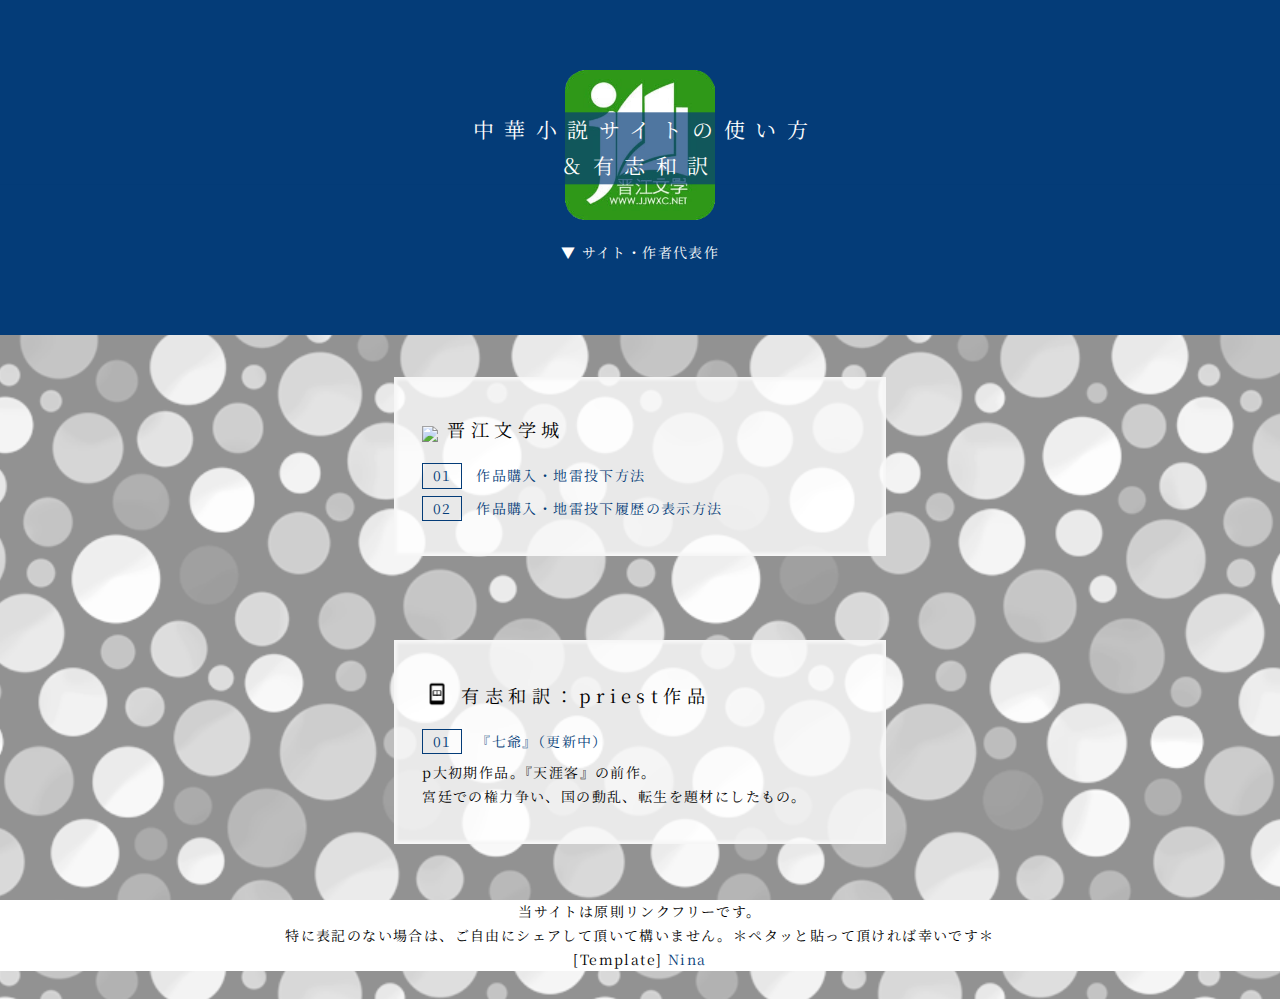
==== index.html @ 1f305d66 "Add files via upload" ====
<!DOCTYPE html>
<html lang="jp">
<head>
<meta charset="utf-8">
<title>中華小説サイトの使い方＆有志和訳</title>
<meta name="description" content="中華小説サイト「晋江文学城」の使い方と有志和訳を載せています。">
<head prefix="og: http://ogp.me/ns# fb: http://ogp.me/ns/fb# article: http://ogp.me/ns/article#">
<meta property="og:title" content="中華小説サイトの使い方＆有志和訳">
<meta property="og:url" content="https://anlan0613.github.io/guide/index.html">
<meta property="og:image" content="https://anlan0613.github.io/guide/PreviewTop.png">
<meta property="og:description" content="中華小説サイト「晋江文学城」の使い方と有志和訳を載せています。">    
<meta property="og:type" content="website" />
<meta property="og:site_name" content="anlan0613" />
<meta name="twitter:card" content="summary_large_image" />
<meta name="twitter:site" content="@anlan_wayaku" />
<meta name=”twitter:title” content=”中華小説サイトの使い方＆有志和訳”>
<meta name=”twitter:description” content=”中華小説サイト「晋江文学城」の使い方と有志和訳を載せています。”>
<meta name=”twitter:image” content=”https://anlan0613.github.io/guide/PreviewTop.png”>
<meta name="viewport" content="width=device-width,minimum-scale=1.0,maximum-scale=1.0,user-scalable=no">
<link rel="stylesheet" href="stylesheet.css">
</head>

    <body>
        <div id="headerwrap">
    <header>
        <img src="IconJJ.png">
        <h1><span>中華小説サイト</span><span>の</span><span>使い方</span><span><br>＆有志和訳</span></h1>
    </header>
    <div id="AboutToggle">▼ サイト・作者代表作</div>
    <div id="About">
<br>
        <h2>晋江文学城</h2>
<p>
・priest
<br><br>
『殺破狼』『鎮魂』『黙読』『残次品』『烈火澆愁』
<br><br><br>
・水千丞（※2016年に爱奇艺文学へ移行）
<br><br>
188系列（『娘娘腔』『付加遺産』『誰把誰当真』『老婆孩子熱炕頭（灰大叔与混血王子）』『你卻愛着一個傻逼』『小白楊』『針鋒対決』『一醉経年』『職業替身』『火焔戎装』）
<br><br>
『養父（龍血）』『逐王』
<br><br><br>
・淮上
<br><br>
『破雲』『不死者』『提灯看刺刀』
<br><br><br>
・非天夜翔
<br><br>
『図霊密碼』『金牌助理』
<br><br><br>
・夢溪石
<br><br>
『千秋』『成化十四年』
<br><br><br>
・西子緒
<br><br>
『死亡万花筒』
<br><br><br>
・巫哲
<br><br>
『撒野』
<br><br><br>
・木蘇里
<br><br>
『某某』『一級律師』『銅銭龕世』『全球高考』
<br><br><br>
・墨香銅臭
<br><br>
『魔道祖師』『天官賜福』『人渣反派自救系統』
<br><br><br>
・肉包不吃肉
<br><br>
『二哈和他的白猫師尊』『病案本』
<br><br><br>
・漫漫何其多
<br><br>
『AWM絶地求生』『FOG［電競］』『影帝』
<br><br><br>
・北南
<br><br>
『碎玉投珠』『安知我意』
<br><br><br>
・緑野千鶴
<br><br>
『迪奥先生』
<br><br><br>
・PEPA
<br><br>
『我嗑了対家x我的CP』
<br><br><br>
・木黄瓜
<br><br>
『偽装学渣』
<br><br><br>
・引路星
<br><br>
『我喜歓你的信息素』
<br><br><br>
・一十四洲
<br><br>
『小蘑菇』
<br><br><br>
・蝴蝶藍
<br><br>
『全職高手』
<br><br><br>
・稚楚
<br><br>
『我只喜歓你的人設』
<br><br><br>
・唐酒卿
<br><br>
『将進酒』
<br><br><br>
・不問三九
<br><br>
『刺青』
<br><br><br>
・不是風動
<br><br>
『全世界都在等我們分手』
<br><br><br>
・浩瀚
<br><br>
『盛寵巨星』
<br><br><br>
・長洱
<br><br>
『犯罪心理』
            <br><br><br>
            筆者：Anlan谙览<br><br>
            間違いなどあれば
            <a href="https://twitter.com/anlan_wayaku?s=20" target="_blank" rel="noopener noreferrer"><span style="color:white"><u>Twitter</u></span></a>
            のDMまでお知らせ頂けると幸いです。
        </p>
    </div>
</div>

<main>
　　<section id="jjwxc">
        <h2><img src="IconJJ.jpeg">晋江文学城</h2>
        <ul>
            <li><a href="jjwxc-1.html" target="_blank" rel="noopener noreferrer"><span>01</span>作品購入・地雷投下方法</a></li>
            <li><a href="jjwxc-2.html" target="_blank" rel="noopener noreferrer"><span>02</span>作品購入・地雷投下履歴の表示方法</a></li>
        </ul>
   </section>
　　<section>
        <h2><img src="Reader.png">有志和訳：priest作品</h2>
        <ul>
            <li><a href="https://anlan0613.github.io/QiYe/" target="_blank" rel="noopener noreferrer"><span>01</span>『七爺』（更新中）</a></li>
            <li>p大初期作品。『天涯客』の前作。<br>宮廷での権力争い、国の動乱、転生を題材にしたもの。</li>
        </ul>
   </section>
</main>

<footer>
当サイトは原則リンクフリーです。<br>
特に表記のない場合は、ご自由にシェアして頂いて構いません。＊ペタッと貼って頂ければ幸いです＊<br>
[Template] <a href=" https://ninawas.me" target="_blank" rel="noopener noreferrer">Nina</a>
</footer>

<script src="https://ajax.googleapis.com/ajax/libs/jquery/3.3.1/jquery.min.js"></script>
<script type="text/javascript">
    $(function() {
        $("#About").css("display", "none");
        $("#AboutToggle").click(function() {
            $("#About").fadeToggle();
        });
    });
</script>
</body>
</html>
---- stylesheet.css ----
@charset "UTF-8";

/* Template & Designed by Towako. */
/* https://ninawas.me */

/* ウェブフォントの読み込み */
@import url('https://fonts.googleapis.com/css?family=Noto+Serif+JP&display=swap');

@font-face {
    font-family: 'XANO明朝';
    font-display: swap;
    src: url('https://cdn.leafscape.be/XANO-mincho/XANO-mincho_web.woff2') format("woff2");
}

/*-------------------------------------------------
このフォントはIPAフォントライセンスv1.0の下で提供されています。
http://ipafont.ipa.go.jp/ipa_font_license_v1.html
オリジナルのフォントは以下から取得できます。
http://ipafont.ipa.go.jp/
-------------------------------------------------*/



/* 全体に適用する */
* {
    margin: 0;
    padding: 0;
    box-sizing: border-box;
    font-weight: normal;
    font-family: 'Noto Serif JP', serif;
}

/* 基本設定 */
body {
    text-align: center;
    background: url('Dot.png') top center;
    background-size: 400px;
    line-height: 1.7;
    letter-spacing: 0.1em;
    font-size: 13px;
    color: #000;
}

/* リンク */
a {
    text-decoration: none;
    color: #043c78;
}

/* コンテナ */
#headerwrap {
    margin: 0 auto;
    padding: 5em 0;
    background-color: #043c78;
    color: #fff;
}

/* ヘッダー */
header {
    position: relative;
}

/* 画像 */
header img {
    width: 150px;
    height: auto;
}

/* 見出し */
header h1 {
    position: absolute;
    top: 50%;
    left: 50%;
    transform: translate(-50%, -50%);
    width: 100%;
    background-color: rgba(4, 60, 120, 0.7);
    letter-spacing: 0.5em;
    text-indent: 0.5em;
    font-size: 1.5em;
}

header h1 span {
    font-family: 'Noto Serif JP';
    color: #fff;
}

header h1 span:nth-of-type(1) {
    animation: FadeIn 2s;
}

header h1 span:nth-of-type(2) {
    animation: FadeIn 3s;
}

header h1 span:nth-of-type(3) {
    animation: FadeIn 4s;
}

header h1 span:nth-of-type(4) {
    animation: FadeIn 5s;
}

/* 折り畳みボックス */
#AboutToggle {
    margin-top: 1em;
}

/* 折り畳みボックス段落 */
#About p {
    margin: 1em auto 1.5em;
    width: 80%;
    max-width: 400px;
}

/* 文字揃え */
#About p,
section,
article {
    text-align: justify;
    word-break: break-all;
}

/* メインコンテンツ */
main {
    margin: 0 auto;
    width: 80%;
}

/* セクション */
section {
    margin: 3em auto;
    padding: 2em;
    width: 100%;
    background-color: rgba(255, 255, 255, 0.8);
    box-shadow: -3px -3px 3px #f6f6f6 inset, 3px 3px 3px #f6f6f6 inset;
}

/* 見出し */
section h2 {
    margin: 0.5em auto 1em;
    letter-spacing: 0.3em;
    font-family: 'Noto Serif JP';
    font-size: 1.3em;
}

/* 見出し画像 */
section h2 img {
    margin-right: 0.5em;
    width: 30px;
    height: auto;
    vertical-align: text-bottom;
}

/* リスト */
section ul li {
    margin: 0.5em auto;
    list-style-type: none;
}

section ul li span {
    display: inline-block;
    margin-right: 1em;
    width: 40px;
    border: thin solid #043c78;
    text-align: center;
}

/* アーティクル */
article {
    margin: 0 auto;
    padding: 3em;
    max-width: 500px;
    background-color: #fff;
}

/* アーティクル画像 */
article .icon {
    display: block;
    margin: 0 auto 1em;
    width: 50px;
    height: auto;
}

article .picture {
    display: block;
    margin: 0 auto 1em;
    width: 100%;
    max-width: 100%;
    height: auto;
}

article .flex{
    display: flex;
    padding: 10px;
}
article .flex div{
    width: 50%;
    margin: 10px;
    padding: 10px;
}

/* アーティクル見出し */
article h1 {
    margin-bottom: 1em;
    text-align: center;
    font-family: 'Noto Serif JP';
}

/* 段落 */
article p,
article .menu {
    margin: 1em auto 1.5em;
}

/* メニュー */
article .menu {
    text-align: center;
}

article .menu li {
    display: inline-block;
    margin: 0 1em;
}

article .details {
    list-style:none;
    display: inline-block;
    margin: 0 1em;
}


/* フッター */
footer {
    margin: 1em auto 2em;
    background-color: #fff;
}

/* 重要事項 */
strong {
    font-weight: bold;
    color: red;
}

/* アニメーション */
@keyframes FadeIn {
    0% {
        opacity: 0;
    }

    100% {
        opacity: 1;
    }
}

/* フォーム系 */
textarea,
input[type] {
    -webkit-appearance: none;
    padding: 0.2em 0.5em;
    background-color: #043c78;
    border: none;
    border-radius: 10px;
    color: #fff;
}

textarea {
    width: 200px;
    height: 70px;
}

input[type=text] {
    width: 80px;
}

input[type=submit] {
    width: auto;
}

/* 横幅768px以上で読み込む */
@media screen and (min-width:768px) {

    /* フォントサイズ */
    body {
        background-size: 600px;
        font-size: 14px;
    }
}

/* 横幅1024px以上で読み込む */
@media screen and (min-width:1024px) {

    a:hover {
        transition: .5s;
        text-shadow: 0 0 3px #043c78;
        color: transparent;
    }

    /*フレックスボックス */
    main {
        display: flex;
        flex-wrap: wrap;
        justify-content: space-between;
    }

    section {
        flex-basis: 48%;
    }
}
   body {
  -webkit-text-size-adjust: 100%;
}
ruby[data-ruby]
{
    position: relative;
}
ruby[data-ruby]::before
{
    content: attr(data-ruby);
    position: absolute;
    line-height: 100%;
    text-align: center;
    left: -3em;
    right: -3em;
    transform-origin: bottom center;
    /* ルビの文字サイズを親文字に対する比率で指定 */
    transform: scale(0.5);
    /* 100%を越える部分が親文字とルビとのスペースになる。単位は親文字に対する比率 */
    bottom: 90%;
}
ruby[data-ruby] rt
{
    display: none;
}

/* スクロールボックス */
.box {
    padding: 0.3em 2em;
    border: thin solid #043c78;
    background-color: rgba(255, 255, 255, 0.8);
    font-size: 1.1em;
}

.scroll {
    overflow-y: scroll;
    height: 70px;
    padding: 0 2em;
    background-color: #fbfbfb;
}

.scroll::-webkit-scrollbar {
    width: 8px;
    height: 8px;
}

.scroll::-webkit-scrollbar-track {
    border-radius: 50px;
}

.scroll::-webkit-scrollbar-thumb {
    background-color: #192f60;
    border-radius: 50px;
}

hr{ border:none;
    border-top: 1px dotted #000;
    }
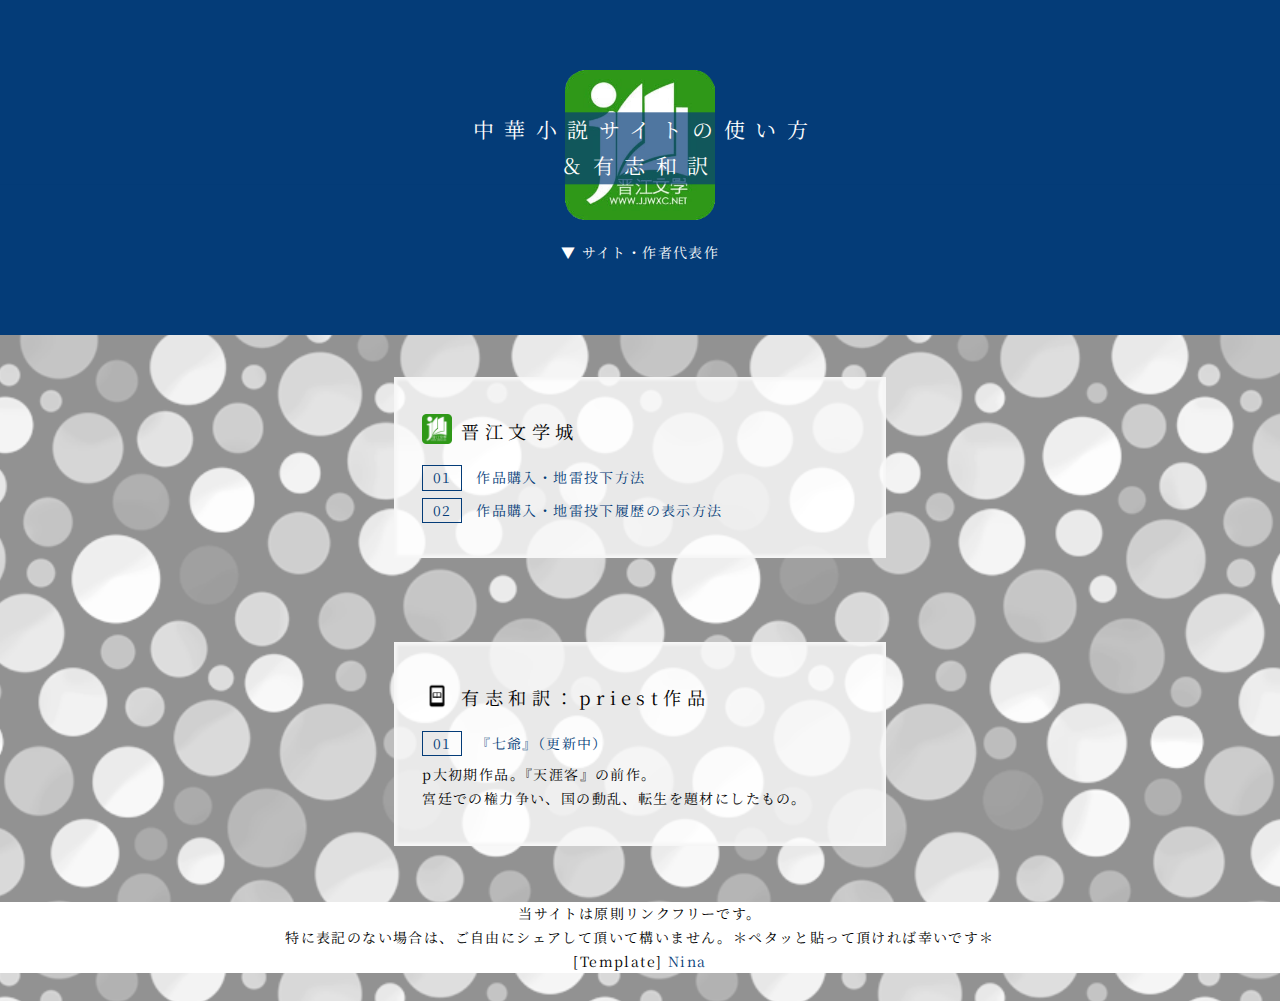
==== commit 1e228a74: "Update index.html" ====
--- a/index.html
+++ b/index.html
@@ -139,7 +139,7 @@
 
 <main>
 　　<section id="jjwxc">
-        <h2><img src="IconJJ.jpeg">晋江文学城</h2>
+        <h2><img src="IconJJ.png">晋江文学城</h2>
         <ul>
             <li><a href="jjwxc-1.html" target="_blank" rel="noopener noreferrer"><span>01</span>作品購入・地雷投下方法</a></li>
             <li><a href="jjwxc-2.html" target="_blank" rel="noopener noreferrer"><span>02</span>作品購入・地雷投下履歴の表示方法</a></li>
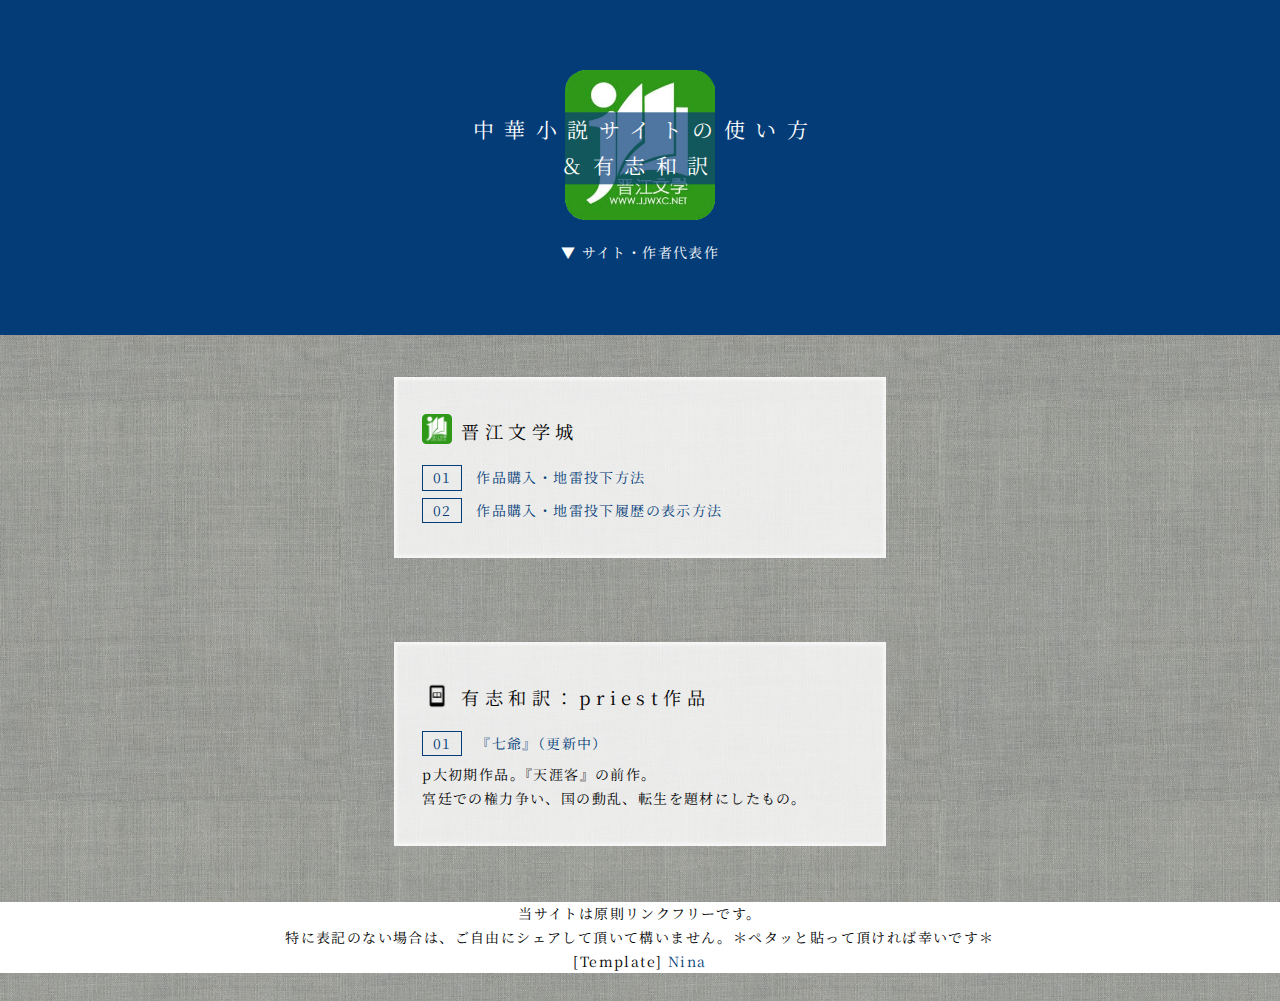
==== commit 2df98218: "表記整理" ====
--- a/index.html
+++ b/index.html
@@ -13,9 +13,9 @@
 <meta property="og:site_name" content="anlan0613" />
 <meta name="twitter:card" content="summary_large_image" />
 <meta name="twitter:site" content="@anlan_wayaku" />
-<meta name=”twitter:title” content=”中華小説サイトの使い方＆有志和訳”>
-<meta name=”twitter:description” content=”中華小説サイト「晋江文学城」の使い方と有志和訳を載せています。”>
-<meta name=”twitter:image” content=”https://anlan0613.github.io/guide/PreviewTop.png”>
+<meta name="twitter:title" content="中華小説サイトの使い方＆有志和訳">
+<meta name="twitter:description" content="中華小説サイト「晋江文学城」の使い方と有志和訳を載せています。">
+<meta name="twitter:image" content="https://anlan0613.github.io/guide/PreviewTop.png">
 <meta name="viewport" content="width=device-width,minimum-scale=1.0,maximum-scale=1.0,user-scalable=no">
 <link rel="stylesheet" href="stylesheet.css">
 </head>
@@ -23,7 +23,7 @@
     <body>
         <div id="headerwrap">
     <header>
-        <img src="IconJJ.png">
+        <img src="img/IconJJ.png">
         <h1><span>中華小説サイト</span><span>の</span><span>使い方</span><span><br>＆有志和訳</span></h1>
     </header>
     <div id="AboutToggle">▼ サイト・作者代表作</div>
@@ -32,104 +32,104 @@
         <h2>晋江文学城</h2>
 <p>
 ・priest
-<br><br>
+</p><p class="one">
 『殺破狼』『鎮魂』『黙読』『残次品』『烈火澆愁』
-<br><br><br>
+</p><p class="two">
 ・水千丞（※2016年に爱奇艺文学へ移行）
-<br><br>
+</p><p class="one">
 188系列（『娘娘腔』『付加遺産』『誰把誰当真』『老婆孩子熱炕頭（灰大叔与混血王子）』『你卻愛着一個傻逼』『小白楊』『針鋒対決』『一醉経年』『職業替身』『火焔戎装』）
-<br><br>
+</p><p class="one">
 『養父（龍血）』『逐王』
-<br><br><br>
+</p><p class="two">
 ・淮上
-<br><br>
+</p><p class="one">
 『破雲』『不死者』『提灯看刺刀』
-<br><br><br>
+</p><p class="two">
 ・非天夜翔
-<br><br>
+</p><p class="one">
 『図霊密碼』『金牌助理』
-<br><br><br>
+</p><p class="two">
 ・夢溪石
-<br><br>
+</p><p class="one">
 『千秋』『成化十四年』
-<br><br><br>
+</p><p class="two">
 ・西子緒
-<br><br>
+</p><p class="one">
 『死亡万花筒』
-<br><br><br>
+</p><p class="two">
 ・巫哲
-<br><br>
+</p><p class="one">
 『撒野』
-<br><br><br>
+</p><p class="two">
 ・木蘇里
-<br><br>
+</p><p class="one">
 『某某』『一級律師』『銅銭龕世』『全球高考』
-<br><br><br>
+</p><p class="two">
 ・墨香銅臭
-<br><br>
+</p><p class="one">
 『魔道祖師』『天官賜福』『人渣反派自救系統』
-<br><br><br>
+</p><p class="two">
 ・肉包不吃肉
-<br><br>
+</p><p class="one">
 『二哈和他的白猫師尊』『病案本』
-<br><br><br>
+</p><p class="two">
 ・漫漫何其多
-<br><br>
+</p><p class="one">
 『AWM絶地求生』『FOG［電競］』『影帝』
-<br><br><br>
+</p><p class="two">
 ・北南
-<br><br>
+</p><p class="one">
 『碎玉投珠』『安知我意』
-<br><br><br>
+</p><p class="two">
 ・緑野千鶴
-<br><br>
+</p><p class="one">
 『迪奥先生』
-<br><br><br>
+</p><p class="two">
 ・PEPA
-<br><br>
+</p><p class="one">
 『我嗑了対家x我的CP』
-<br><br><br>
+</p><p class="two">
 ・木黄瓜
-<br><br>
+</p><p class="one">
 『偽装学渣』
-<br><br><br>
+</p><p class="two">
 ・引路星
-<br><br>
+</p><p class="one">
 『我喜歓你的信息素』
-<br><br><br>
+</p><p class="two">
 ・一十四洲
-<br><br>
+</p><p class="one">
 『小蘑菇』
-<br><br><br>
+</p><p class="two">
 ・蝴蝶藍
-<br><br>
+</p><p class="one">
 『全職高手』
-<br><br><br>
+</p><p class="two">
 ・稚楚
-<br><br>
+</p><p class="one">
 『我只喜歓你的人設』
-<br><br><br>
+</p><p class="two">
 ・唐酒卿
-<br><br>
+</p><p class="one">
 『将進酒』
-<br><br><br>
+</p><p class="two">
 ・不問三九
-<br><br>
+</p><p class="one">
 『刺青』
-<br><br><br>
+</p><p class="two">
 ・不是風動
-<br><br>
+</p><p class="one">
 『全世界都在等我們分手』
-<br><br><br>
+</p><p class="two">
 ・浩瀚
-<br><br>
+</p><p class="one">
 『盛寵巨星』
-<br><br><br>
+</p><p class="two">
 ・長洱
-<br><br>
+</p><p class="one">
 『犯罪心理』
-            <br><br><br>
-            筆者：Anlan谙览<br><br>
+            </p><p class="two">
+            筆者：Anlan谙览</p><p class="one">
             間違いなどあれば
             <a href="https://twitter.com/anlan_wayaku?s=20" target="_blank" rel="noopener noreferrer"><span style="color:white"><u>Twitter</u></span></a>
             のDMまでお知らせ頂けると幸いです。
@@ -139,14 +139,14 @@
 
 <main>
 　　<section id="jjwxc">
-        <h2><img src="IconJJ.png">晋江文学城</h2>
+        <h2><img src="img/IconJJ.png">晋江文学城</h2>
         <ul>
             <li><a href="jjwxc-1.html" target="_blank" rel="noopener noreferrer"><span>01</span>作品購入・地雷投下方法</a></li>
             <li><a href="jjwxc-2.html" target="_blank" rel="noopener noreferrer"><span>02</span>作品購入・地雷投下履歴の表示方法</a></li>
         </ul>
    </section>
 　　<section>
-        <h2><img src="Reader.png">有志和訳：priest作品</h2>
+        <h2><img src="img/Reader.png">有志和訳：priest作品</h2>
         <ul>
             <li><a href="https://anlan0613.github.io/QiYe/" target="_blank" rel="noopener noreferrer"><span>01</span>『七爺』（更新中）</a></li>
             <li>p大初期作品。『天涯客』の前作。<br>宮廷での権力争い、国の動乱、転生を題材にしたもの。</li>
--- a/stylesheet.css
+++ b/stylesheet.css
@@ -33,7 +33,7 @@
 /* 基本設定 */
 body {
     text-align: center;
-    background: url('Dot.png') top center;
+    background: url('img/Gray.jpeg') top center;
     background-size: 400px;
     line-height: 1.7;
     letter-spacing: 0.1em;
@@ -212,6 +212,24 @@
     margin: 1em auto 1.5em;
 }
 
+article p.one {
+    margin-top: 1.7em;
+    margin-bottom: 1em;
+    margin-left: auto;
+    margin-right: auto;
+  }
+  
+  article p.two {
+    margin-top: 3.4em;
+    margin-bottom: 1em;
+    margin-left: auto;
+    margin-right: auto;
+  }
+  
+  article p span.alert {
+    text-decoration: underline;
+  }
+
 /* メニュー */
 article .menu {
     text-align: center;
